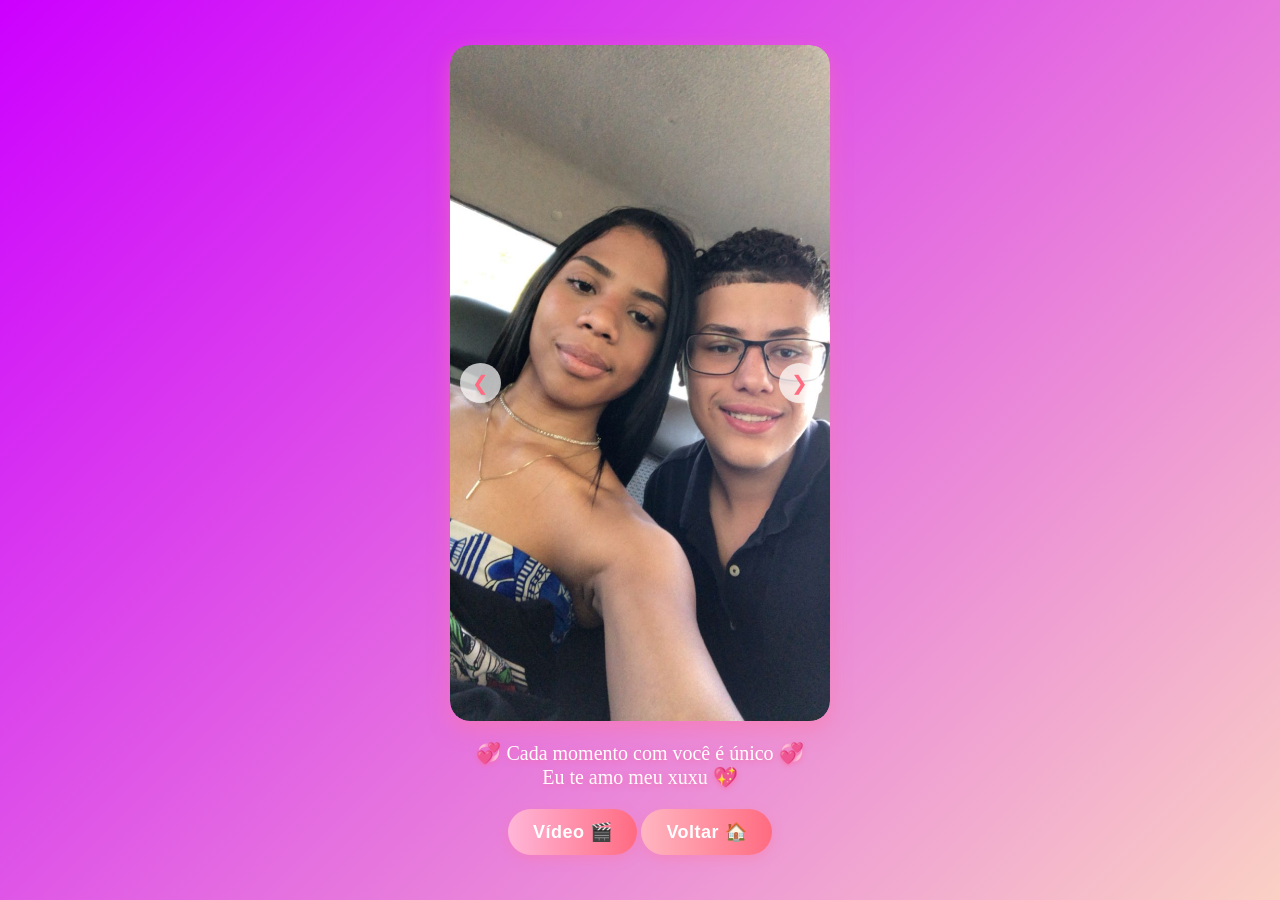
==== principal.html @ 8ee45b17 ":tada: Commit inicial" ====
<!DOCTYPE html>
<html lang="pt-br">

<head>
    <meta charset="UTF-8">
    <meta name="viewport" content="width=device-width, initial-scale=1.0">
    <link rel="stylesheet" href="principal.css">
    <link rel="icon" href="favicon-16x16.png" type="image/x-icon">
    <title>Momentos 💞 </title>
</head>

<body>
    <div class="carousel-container">
        <div class="carousel">
            <img src="imagens/nos.jpg" alt="nos dnv">
            <img src="imagens/cunhadoXyara.jpg" alt="cunhado">
            <img src="imagens/nos 5.jpg" alt="">
            <img src="imagens/nos 2.jpg" alt="nós 2">
            <img src="imagens/ela.jpg" alt="nós 3">
            <img src="imagens/olhos.jpg" alt="olhos lindos">
            <img src="imagens/ela1.jpg" alt="foto com ela na roça">
            <img src="imagens/unhas.jpg" alt="unha azul">
            <img src="imagens/nos 3.jpg" alt="nós 3">
            <img src="imagens/nos 4.jpg" alt="nós 4">
            <img src="imagens/gemeas.jpg" alt="gemeas">
            <img src="imagens/nos 1.jpg" alt="nós 1">
        </div>

        <button class="prev">&#10094;</button>
        <button class="next">&#10095;</button>
    </div>

    <p class="legenda">💞 Cada momento com você é único 💞
        <br>
        Eu te amo meu xuxu 💖
    </p>

    <div class="buttons-interaction">
        <button class="video-button">
            <a href="videos/cavalinho.mp4" target="_blank" rel="noopener noreferrer">
                Vídeo 🎬
            </a>
        </button>
        <button class="back-button">
            <a href="index.html">Voltar 🏠</a>
        </button>
    </div>

</body>
<script>
    let index = 0;
    const images = document.querySelectorAll('.carousel img');
    const total = images.length;

    document.querySelector('.next').addEventListener('click', () => {
        index = (index + 1) % total;
        updateCarousel();
    });

    document.querySelector('.prev').addEventListener('click', () => {
        index = (index - 1 + total) % total;
        updateCarousel();
    });

    function updateCarousel() {
        document.querySelector('.carousel').style.transform = `translateX(${-index * 100}%)`;
    }
</script>

</html>
---- principal.css ----
/* Estilo da segunda pagina */
body {
    margin: 0;
    padding: 0;
    background: linear-gradient(135deg, #cc00ff, #fad0c4);
    font-family: 'Dancing Script', cursive;
    display: flex;
    flex-direction: column;
    align-items: center;
    justify-content: center;
    height: 100vh;
    overflow: hidden;
}

/* Container do carrossel */
.carousel-container {
    position: relative;
    width: 90%;
    max-width: 380px;
    overflow: hidden;
    border-radius: 20px;
    box-shadow: 0 8px 20px rgba(255, 120, 160, 0.5);
}

/* As imagens dentro do carrossel */
.carousel {
    display: flex;
    transition: transform 0.5s ease;
}

.carousel img {
    width: 100%;
    height: 100%;
    border-radius: 20px;
    object-fit: cover;
}

/* Botões de navegação */
.prev,
.next {
    position: absolute;
    top: 50%;
    transform: translateY(-50%);
    background-color: rgba(255, 255, 255, 0.7);
    border: none;
    border-radius: 50%;
    padding: 8px 12px;
    cursor: pointer;
    font-size: 20px;
    color: #ff6b81;
    transition: background 0.3s ease;
}

.prev:hover,
.next:hover {
    background-color: rgba(255, 255, 255, 0.9);
}

.prev {
    left: 10px;
}

.next {
    right: 10px;
}

/* Legenda embaixo */
.legenda {
    color: white;
    font-size: 20px;
    text-align: center;
    margin-top: 20px;
    text-shadow: 0 2px 5px rgba(255, 100, 150, 0.6);
}

.back-container {
    text-align: center;
}


/* Botão de video */
.video-button {
    background: linear-gradient(90deg, #ffb6d8, #ff6b81);
    border: none;
    border-radius: 25px;
    padding: 12px 25px;
    box-shadow: 0 4px 12px rgba(255, 120, 160, 0.4);
    cursor: pointer;
    transition: all 0.3s ease;
}

.video-button:hover {
    transform: scale(1.05);
    box-shadow: 0 6px 15px rgba(255, 100, 150, 0.5);
}

/* video */
.video-button a {
    color: white;
    text-decoration: none;
    font-size: 18px;
    font-weight: 600;
    font-family: 'Poppins', sans-serif;
    letter-spacing: 0.5px;
}

/* Botão de voltar */
.back-button {
  background: linear-gradient(90deg, #ffb6c1, #ff6b81);
  border: none;
  border-radius: 25px;
  padding: 12px 25px;
  box-shadow: 0 4px 12px rgba(255, 120, 160, 0.4);
  cursor: pointer;
  transition: all 0.3s ease;
}

.back-button:hover {
  transform: scale(1.05);
  box-shadow: 0 6px 15px rgba(255, 100, 150, 0.5);
}

/* Texto do link */
.back-button a {
  color: white;
  text-decoration: none;
  font-size: 18px;
  font-weight: 600;
  font-family: 'Poppins', sans-serif;
  letter-spacing: 0.5px;
}
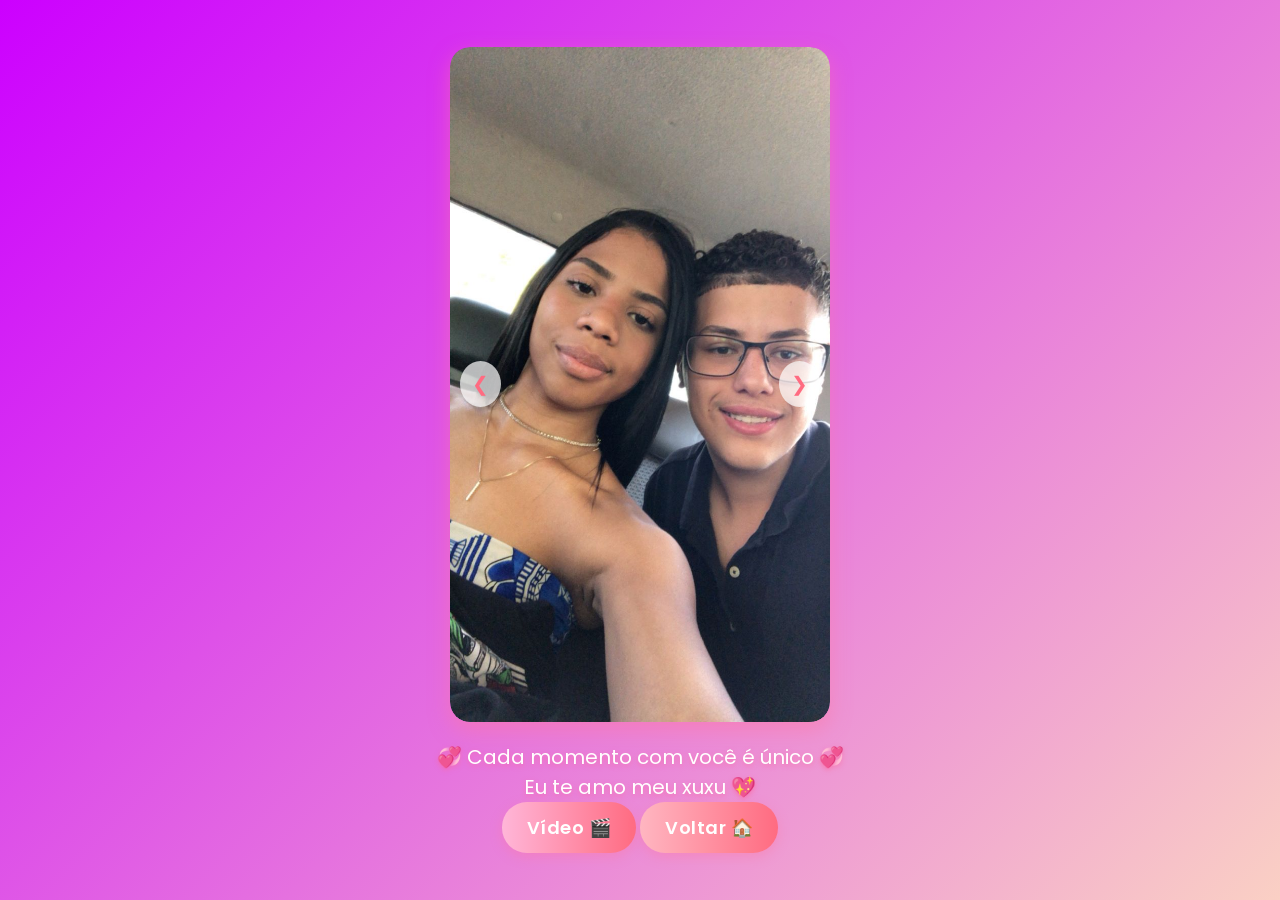
==== commit f8c4807d: "Corrigido carregamento da fonte Poppins no HTML e CSS" ====
--- a/principal.html
+++ b/principal.html
@@ -4,9 +4,15 @@
 <head>
     <meta charset="UTF-8">
     <meta name="viewport" content="width=device-width, initial-scale=1.0">
+    <title>Momentos 💞 </title>
+
+    <link rel="preconnect" href="https://fonts.googleapis.com">
+    <link rel="preconnect" href="https://fonts.gstatic.com" crossorigin>
+
+    <link href="https://fonts.googleapis.com/css2?family=Poppins:wght@400;600&display=swap" rel="stylesheet">
+    
     <link rel="stylesheet" href="principal.css">
     <link rel="icon" href="favicon-16x16.png" type="image/x-icon">
-    <title>Momentos 💞 </title>
 </head>
 
 <body>
--- a/principal.css
+++ b/principal.css
@@ -1,9 +1,14 @@
+* {
+    margin: 0;
+    padding: 0;
+    box-sizing: border-box;
+    font-family: 'Poppins', sans-serif;
+}
 /* Estilo da segunda pagina */
 body {
     margin: 0;
     padding: 0;
     background: linear-gradient(135deg, #cc00ff, #fad0c4);
-    font-family: 'Dancing Script', cursive;
     display: flex;
     flex-direction: column;
     align-items: center;
@@ -100,7 +105,6 @@
     text-decoration: none;
     font-size: 18px;
     font-weight: 600;
-    font-family: 'Poppins', sans-serif;
     letter-spacing: 0.5px;
 }
 
@@ -126,6 +130,5 @@
   text-decoration: none;
   font-size: 18px;
   font-weight: 600;
-  font-family: 'Poppins', sans-serif;
   letter-spacing: 0.5px;
 }
